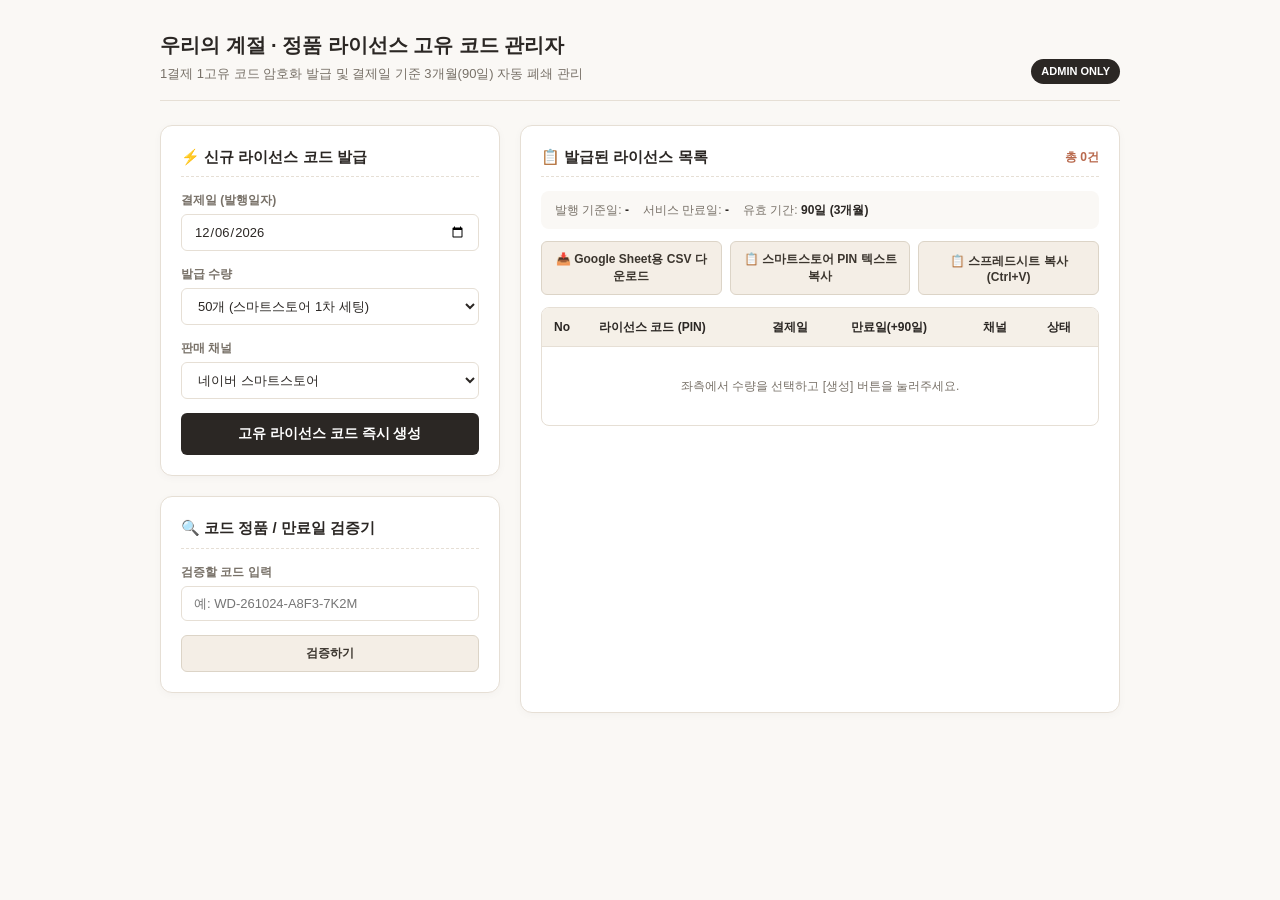
==== admin_license_generator.html @ 3a25b035 "feat: replace common code with cryptographic 1-payment-1-unique-code & 90-day shutdown system" ====
<!DOCTYPE html>
<html lang="ko">
<head>
  <meta charset="UTF-8" />
  <meta name="viewport" content="width=device-width, initial-scale=1.0" />
  <title>우리의 계절 | 정품 라이선스 고유 코드 관리자 발급기</title>
  <style>
    :root {
      --bg: #faf8f5;
      --card-bg: #ffffff;
      --border: #e6dfd5;
      --text-main: #2b2724;
      --text-muted: #787168;
      --primary: #2b2724;
      --accent: #b8694d;
      --success: #2e7d32;
    }
    * { box-sizing: border-box; margin: 0; padding: 0; font-family: -apple-system, BlinkMacSystemFont, "Pretendard", "Segoe UI", sans-serif; }
    body { background: var(--bg); color: var(--text-main); padding: 30px 20px; line-height: 1.5; }
    .container { max-width: 960px; margin: 0 auto; }
    
    header { margin-bottom: 24px; padding-bottom: 16px; border-bottom: 1px solid var(--border); display: flex; justify-content: space-between; align-items: flex-end; }
    h1 { font-size: 20px; font-weight: 700; color: var(--text-main); }
    p.sub { font-size: 13px; color: var(--text-muted); margin-top: 4px; }
    .badge-admin { background: #2b2724; color: #fff; font-size: 11px; padding: 4px 10px; border-radius: 20px; font-weight: 600; }

    .grid-panels { display: grid; grid-template-columns: 340px 1fr; gap: 20px; }
    @media (max-width: 820px) { .grid-panels { grid-template-columns: 1fr; } }

    .card { background: var(--card-bg); border: 1px solid var(--border); border-radius: 12px; padding: 20px; box-shadow: 0 2px 8px rgba(0,0,0,0.03); margin-bottom: 20px; }
    .card h2 { font-size: 15px; font-weight: 700; margin-bottom: 14px; padding-bottom: 8px; border-bottom: 1px dashed var(--border); display: flex; align-items: center; justify-content: space-between; }

    .form-group { margin-bottom: 14px; display: flex; flex-direction: column; gap: 5px; }
    label { font-size: 12px; font-weight: 600; color: var(--text-muted); }
    input, select { padding: 9px 12px; border: 1px solid var(--border); border-radius: 6px; font-size: 13px; background: #fff; color: var(--text-main); }
    input:focus, select:focus { outline: none; border-color: var(--primary); }

    .btn-main { background: var(--primary); color: #fff; border: none; border-radius: 6px; padding: 12px; font-size: 13.5px; font-weight: 600; cursor: pointer; width: 100%; transition: background 0.15s; }
    .btn-main:hover { background: #443e39; }

    .action-row { display: flex; gap: 8px; margin-top: 10px; }
    .btn-sub { flex: 1; background: #f4eee6; border: 1px solid #dcd4c7; color: #3b352e; border-radius: 6px; padding: 9px 8px; font-size: 12px; font-weight: 600; cursor: pointer; text-align: center; }
    .btn-sub:hover { background: #eae2d6; }

    .result-stats { display: flex; gap: 14px; margin-bottom: 12px; font-size: 12px; color: var(--text-muted); background: #faf8f5; padding: 10px 14px; border-radius: 8px; }
    .result-stats strong { color: var(--primary); }

    .table-wrap { max-height: 520px; overflow-y: auto; border: 1px solid var(--border); border-radius: 8px; }
    table { width: 100%; border-collapse: collapse; font-size: 12px; text-align: left; }
    th { background: #f5f0e8; padding: 10px 12px; font-weight: 600; border-bottom: 1px solid var(--border); position: sticky; top: 0; }
    td { padding: 9px 12px; border-bottom: 1px solid #eee8df; }
    tr:last-child td { border-bottom: none; }
    .code-cell { font-family: monospace; font-weight: 700; color: #b8694d; letter-spacing: 0.5px; }

    .verify-box { background: #fdfbf7; border: 1px solid #e8e1d5; border-radius: 8px; padding: 12px; margin-top: 10px; font-size: 12px; }
    .status-badge { display: inline-block; padding: 3px 8px; border-radius: 12px; font-size: 10.5px; font-weight: 600; }
    .status-badge.valid { background: #e8f5e9; color: #2e7d32; }
    .status-badge.expired { background: #ffebee; color: #c62828; }
    .status-badge.invalid { background: #efebe9; color: #5d4037; }

    .toast { position: fixed; bottom: 24px; left: 50%; transform: translateX(-50%); background: #2b2724; color: #fff; padding: 10px 20px; border-radius: 20px; font-size: 12.5px; opacity: 0; pointer-events: none; transition: opacity 0.2s; z-index: 1000; box-shadow: 0 4px 12px rgba(0,0,0,0.15); }
    .toast.show { opacity: 1; }
  </style>
</head>
<body>
  <div class="container">
    <header>
      <div>
        <h1>우리의 계절 · 정품 라이선스 고유 코드 관리자</h1>
        <p class="sub">1결제 1고유 코드 암호화 발급 및 결제일 기준 3개월(90일) 자동 폐쇄 관리</p>
      </div>
      <span class="badge-admin">ADMIN ONLY</span>
    </header>

    <div class="grid-panels">
      <!-- LEFT: GENERATE & VERIFY -->
      <div>
        <!-- Generator Card -->
        <div class="card">
          <h2>⚡ 신규 라이선스 코드 발급</h2>
          <div class="form-group">
            <label for="inpIssueDate">결제일 (발행일자)</label>
            <input type="date" id="inpIssueDate" />
          </div>
          <div class="form-group">
            <label for="selQuantity">발급 수량</label>
            <select id="selQuantity">
              <option value="1">1개 (개별 주문 대응)</option>
              <option value="10">10개</option>
              <option value="50" selected>50개 (스마트스토어 1차 세팅)</option>
              <option value="100">100개 (대량 엑셀 등록)</option>
            </select>
          </div>
          <div class="form-group">
            <label for="selChannel">판매 채널</label>
            <select id="selChannel">
              <option value="스마트스토어">네이버 스마트스토어</option>
              <option value="크몽">크몽 (Kmong)</option>
              <option value="아이디어스">아이디어스 / 숨고</option>
              <option value="오프라인">기타 / 직접 발송</option>
            </select>
          </div>
          <button type="button" class="btn-main" id="btnGenerate">고유 라이선스 코드 즉시 생성</button>
        </div>

        <!-- Verification Tool Card -->
        <div class="card">
          <h2>🔍 코드 정품 / 만료일 검증기</h2>
          <div class="form-group">
            <label for="inpVerifyCode">검증할 코드 입력</label>
            <input type="text" id="inpVerifyCode" placeholder="예: WD-261024-A8F3-7K2M" />
          </div>
          <button type="button" class="btn-sub" id="btnVerify" style="width:100%;">검증하기</button>
          <div id="verifyResultWrap" class="verify-box" style="display:none;margin-top:10px;"></div>
        </div>
      </div>

      <!-- RIGHT: RESULTS & EXPORTS -->
      <div class="card" style="margin-bottom:0;">
        <h2>
          <span>📋 발급된 라이선스 목록</span>
          <span style="font-size:12px;color:var(--accent);" id="lblTotalCount">총 0건</span>
        </h2>

        <div class="result-stats">
          <div>발행 기준일: <strong id="statIssueDate">-</strong></div>
          <div>서비스 만료일: <strong id="statExpireDate">-</strong></div>
          <div>유효 기간: <strong>90일 (3개월)</strong></div>
        </div>

        <div class="action-row" style="margin-bottom:12px;">
          <button type="button" class="btn-sub" id="btnDownloadCsv">📥 Google Sheet용 CSV 다운로드</button>
          <button type="button" class="btn-sub" id="btnCopySmartstorePin">📋 스마트스토어 PIN 텍스트 복사</button>
          <button type="button" class="btn-sub" id="btnCopyTable">📋 스프레드시트 복사 (Ctrl+V)</button>
        </div>

        <div class="table-wrap">
          <table>
            <thead>
              <tr>
                <th style="width:45px;">No</th>
                <th>라이선스 코드 (PIN)</th>
                <th>결제일</th>
                <th>만료일(+90일)</th>
                <th>채널</th>
                <th>상태</th>
              </tr>
            </thead>
            <tbody id="tblBody">
              <tr>
                <td colspan="6" style="text-align:center;padding:30px;color:var(--text-muted);">
                  좌측에서 수량을 선택하고 [생성] 버튼을 눌러주세요.
                </td>
              </tr>
            </tbody>
          </table>
        </div>
      </div>
    </div>
  </div>

  <div id="toast" class="toast">복사되었습니다.</div>

  <script>
    const LICENSE_SECRET_SALT = "SEASON_OF_US_SECURE_2026_ATELIER";

    function computeLicenseChecksum(dataStr, salt) {
      let h = 0x811c9dc5;
      const s = dataStr + "::" + salt;
      for (let i = 0; i < s.length; i++) {
        h ^= s.charCodeAt(i);
        h = Math.imul(h, 0x01000193);
      }
      return ((h >>> 16) ^ (h & 0xffff)).toString(16).toUpperCase().padStart(4, "0");
    }

    function generateUniqueCode(dateObj, index) {
      const yy = String(dateObj.getFullYear()).slice(-2);
      const mm = String(dateObj.getMonth() + 1).padStart(2, "0");
      const dd = String(dateObj.getDate()).padStart(2, "0");
      const dateStr = `${yy}${mm}${dd}`;
      
      const hexIdx = (index + 0x1000).toString(16).toUpperCase().slice(-3);
      const randChar = "ABCDEFGHJKLMNPQRSTUVWXYZ23456789"[Math.floor(Math.random() * 32)];
      const randStr = `${randChar}${hexIdx}`;
      
      const base = `WD-${dateStr}-${randStr}`;
      const sig = computeLicenseChecksum(base, LICENSE_SECRET_SALT);
      return `${base}-${sig}`;
    }

    function verifyLicenseCode(codeStr) {
      if (!codeStr) return { valid: false, reason: "빈 코드" };
      const clean = codeStr.trim().toUpperCase();
      const parts = clean.split("-");
      if (parts.length !== 4 || parts[0] !== "WD") {
        return { valid: false, reason: "형식 불일치 (WD-YYMMDD-XXXX-YYYY 형식이어야 합니다)" };
      }
      const [prefix, dateStr, randStr, sig] = parts;
      if (dateStr.length !== 6 || randStr.length !== 4 || sig.length !== 4) {
        return { valid: false, reason: "자릿수 오류" };
      }
      const base = `WD-${dateStr}-${randStr}`;
      const expectedSig = computeLicenseChecksum(base, LICENSE_SECRET_SALT);
      if (sig !== expectedSig) {
        return { valid: false, reason: "위조된 서명 (비정상 라이선스)" };
      }
      const y = 2000 + parseInt(dateStr.slice(0, 2), 10);
      const m = parseInt(dateStr.slice(2, 4), 10) - 1;
      const d = parseInt(dateStr.slice(4, 6), 10);
      const issueDate = new Date(y, m, d, 0, 0, 0);
      if (isNaN(issueDate.getTime())) {
        return { valid: false, reason: "날짜 형식 오류" };
      }
      const now = new Date();
      const diffMs = now.getTime() - issueDate.getTime();
      const diffDays = Math.floor(diffMs / (1000 * 60 * 60 * 24));
      const issueFormatted = `${y}-${String(m + 1).padStart(2, "0")}-${String(d).padStart(2, "0")}`;
      const expDate = new Date(y, m, d + 90);
      const expFormatted = `${expDate.getFullYear()}-${String(expDate.getMonth() + 1).padStart(2, "0")}-${String(expDate.getDate()).padStart(2, "0")}`;

      if (diffDays > 90) {
        return {
          valid: false,
          expired: true,
          issueDate: issueFormatted,
          expireDate: expFormatted,
          diffDays,
          reason: "결제일 기준 3개월(90일) 경과 만료"
        };
      }
      return {
        valid: true,
        expired: false,
        code: clean,
        issueDate: issueFormatted,
        expireDate: expFormatted,
        daysRemaining: 90 - diffDays
      };
    }

    // Set today as default
    const now = new Date();
    const todayStr = `${now.getFullYear()}-${String(now.getMonth()+1).padStart(2, "0")}-${String(now.getDate()).padStart(2, "0")}`;
    document.getElementById("inpIssueDate").value = todayStr;

    let generatedBatch = [];

    function showToast(msg) {
      const t = document.getElementById("toast");
      t.textContent = msg;
      t.classList.add("show");
      setTimeout(() => t.classList.remove("show"), 2500);
    }

    document.getElementById("btnGenerate").addEventListener("click", () => {
      const dateVal = document.getElementById("inpIssueDate").value;
      if (!dateVal) return showToast("발행일을 선택해 주세요.");
      const parts = dateVal.split("-").map(Number);
      const issueDate = new Date(parts[0], parts[1] - 1, parts[2]);
      const qty = parseInt(document.getElementById("selQuantity").value, 10);
      const channel = document.getElementById("selChannel").value;

      const expDate = new Date(parts[0], parts[1] - 1, parts[2] + 90);
      const expStr = `${expDate.getFullYear()}-${String(expDate.getMonth()+1).padStart(2, "0")}-${String(expDate.getDate()).padStart(2, "0")}`;

      generatedBatch = [];
      const tbody = document.getElementById("tblBody");
      tbody.innerHTML = "";

      for (let i = 1; i <= qty; i++) {
        const code = generateUniqueCode(issueDate, i);
        generatedBatch.push({
          no: i,
          code: code,
          issueDate: dateVal,
          expireDate: expStr,
          channel: channel,
          status: "미사용"
        });

        const tr = document.createElement("tr");
        tr.innerHTML = `
          <td>${i}</td>
          <td class="code-cell">${code}</td>
          <td>${dateVal}</td>
          <td>${expStr}</td>
          <td>${channel}</td>
          <td><span class="status-badge valid">발급완료</span></td>
        `;
        tbody.appendChild(tr);
      }

      document.getElementById("statIssueDate").textContent = dateVal;
      document.getElementById("statExpireDate").textContent = expStr;
      document.getElementById("lblTotalCount").textContent = `총 ${qty}건 생성됨`;
      showToast(`고유 코드 ${qty}건이 생성되었습니다!`);
    });

    // Verification handler
    document.getElementById("btnVerify").addEventListener("click", () => {
      const code = document.getElementById("inpVerifyCode").value;
      const res = verifyLicenseCode(code);
      const wrap = document.getElementById("verifyResultWrap");
      wrap.style.display = "block";

      if (res.valid) {
        wrap.innerHTML = `
          <div style="color:#2e7d32;font-weight:700;margin-bottom:4px;">✅ 정품 인증 성공</div>
          <div>• 결제일자: ${res.issueDate}</div>
          <div>• 만료일자: ${res.expireDate}</div>
          <div>• 남은기간: <strong style="color:#2e7d32;">${res.daysRemaining}일 남음</strong> (정상 작동)</div>
        `;
      } else if (res.expired) {
        wrap.innerHTML = `
          <div style="color:#c62828;font-weight:700;margin-bottom:4px;">⚠️ 이용 기간 만료 (${res.reason})</div>
          <div>• 결제일자: ${res.issueDate}</div>
          <div>• 만료일자: ${res.expireDate}</div>
          <div style="color:#c62828;margin-top:4px;">* 결제일로부터 90일이 지나 서비스가 폐쇄되었습니다.</div>
        `;
      } else {
        wrap.innerHTML = `
          <div style="color:#d32f2f;font-weight:700;margin-bottom:4px;">❌ 유효하지 않은 코드</div>
          <div>사유: ${res.reason}</div>
        `;
      }
    });

    // Download CSV for Google Sheets
    document.getElementById("btnDownloadCsv").addEventListener("click", () => {
      if (generatedBatch.length === 0) return showToast("먼저 코드를 생성해 주세요.");
      const headers = ["No", "발급일자(결제일)", "라이선스 코드(PIN)", "서비스 만료 예정일(+90일)", "판매채널", "주문번호", "구매자명", "구매자 연락처", "진행상태", "비고"];
      const rows = [headers];

      generatedBatch.forEach(item => {
        rows.push([
          item.no,
          item.issueDate,
          item.code,
          item.expireDate,
          item.channel,
          "",
          "",
          "",
          "미사용(대기)",
          "스마트스토어/크몽 자동발송"
        ]);
      });

      const csvContent = "\uFEFF" + rows.map(r => r.map(c => `"${String(c).replace(/"/g, '""')}"`).join(",")).join("\r\n");
      const blob = new Blob([csvContent], { type: "text/csv;charset=utf-8;" });
      const url = URL.createObjectURL(blob);
      const a = document.createElement("a");
      a.href = url;
      a.download = `wedding_license_codes_${document.getElementById("statIssueDate").textContent}.csv`;
      a.click();
      URL.revokeObjectURL(url);
      showToast("Google Sheet용 CSV 파일이 다운로드되었습니다!");
    });

    // Copy Smartstore PIN text (1 code per line)
    document.getElementById("btnCopySmartstorePin").addEventListener("click", () => {
      if (generatedBatch.length === 0) return showToast("먼저 코드를 생성해 주세요.");
      const pinText = generatedBatch.map(item => item.code).join("\r\n");
      navigator.clipboard.writeText(pinText).then(() => {
        showToast("스마트스토어 등록용 핀(PIN) 번호가 복사되었습니다!");
      });
    });

    // Copy for Spreadsheet Ctrl+V
    document.getElementById("btnCopyTable").addEventListener("click", () => {
      if (generatedBatch.length === 0) return showToast("먼저 코드를 생성해 주세요.");
      const lines = ["No\t발급일자(결제일)\t라이선스 코드(PIN)\t서비스 만료일(+90일)\t판매채널\t주문번호\t구매자명\t구매자연락처\t진행상태\t비고"];
      generatedBatch.forEach(item => {
        lines.push(`${item.no}\t${item.issueDate}\t${item.code}\t${item.expireDate}\t${item.channel}\t\t\t\t미사용\t`);
      });
      navigator.clipboard.writeText(lines.join("\r\n")).then(() => {
        showToast("구글 시트에 바로 Ctrl+V 할 수 있게 복사되었습니다!");
      });
    });
  </script>
</body>
</html>
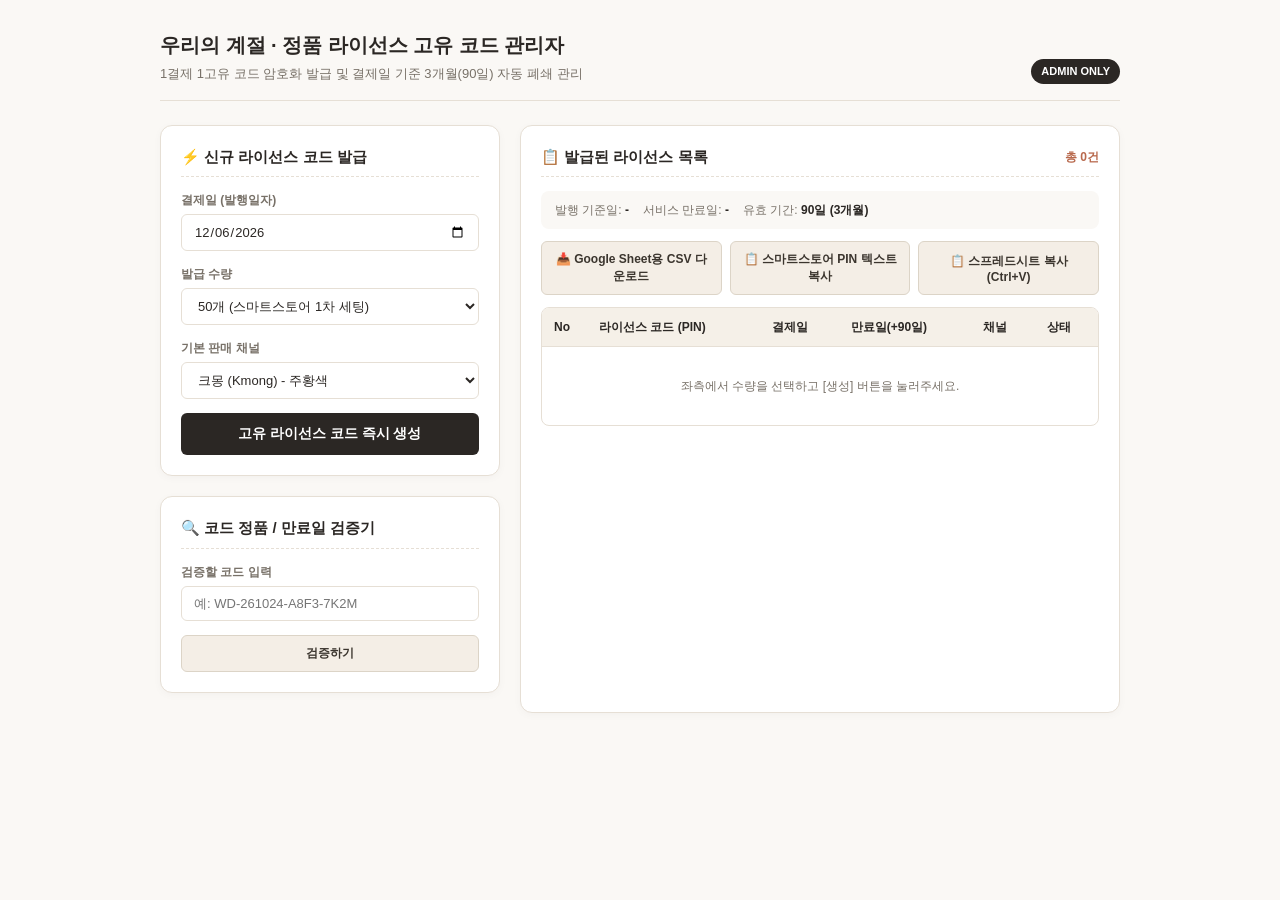
==== commit 57ca989b: "feat: refine admin generator with blank payment dates and Kmong/Smartstore color badges" ====
--- a/admin_license_generator.html
+++ b/admin_license_generator.html
@@ -92,12 +92,11 @@
             </select>
           </div>
           <div class="form-group">
-            <label for="selChannel">판매 채널</label>
+            <label for="selChannel">기본 판매 채널</label>
             <select id="selChannel">
-              <option value="스마트스토어">네이버 스마트스토어</option>
-              <option value="크몽">크몽 (Kmong)</option>
-              <option value="아이디어스">아이디어스 / 숨고</option>
-              <option value="오프라인">기타 / 직접 발송</option>
+              <option value="크몽" selected>크몽 (Kmong) - 주황색</option>
+              <option value="스마트스토어">네이버 스마트스토어 - 초록색</option>
+              <option value="기타">기타 / 직접 발송</option>
             </select>
           </div>
           <button type="button" class="btn-main" id="btnGenerate">고유 라이선스 코드 즉시 생성</button>
@@ -273,26 +272,30 @@
         generatedBatch.push({
           no: i,
           code: code,
-          issueDate: dateVal,
-          expireDate: expStr,
+          issueDate: "", // 미판매 재고이므로 빈 칸
+          expireDate: `=IF(ISBLANK(B${i+1}), "", B${i+1}+90)`,
           channel: channel,
-          status: "미사용"
+          status: "미사용(대기)"
         });
+
+        const badgeStyle = channel === "크몽"
+          ? "background:#ffe0b2;color:#bf360c;font-weight:700;padding:3px 8px;border-radius:4px;"
+          : "background:#dcfce7;color:#166534;font-weight:700;padding:3px 8px;border-radius:4px;";
 
         const tr = document.createElement("tr");
         tr.innerHTML = `
           <td>${i}</td>
           <td class="code-cell">${code}</td>
-          <td>${dateVal}</td>
-          <td>${expStr}</td>
-          <td>${channel}</td>
-          <td><span class="status-badge valid">발급완료</span></td>
+          <td style="color:#a8a29e;">(결제 시 기입)</td>
+          <td style="color:#a8a29e;">(자동 계산)</td>
+          <td><span style="${badgeStyle}">${channel}</span></td>
+          <td><span class="status-badge valid">재고대기</span></td>
         `;
         tbody.appendChild(tr);
       }
 
-      document.getElementById("statIssueDate").textContent = dateVal;
-      document.getElementById("statExpireDate").textContent = expStr;
+      document.getElementById("statIssueDate").textContent = "결제 시 자동 계산";
+      document.getElementById("statExpireDate").textContent = "결제일 + 90일";
       document.getElementById("lblTotalCount").textContent = `총 ${qty}건 생성됨`;
       showToast(`고유 코드 ${qty}건이 생성되었습니다!`);
     });
